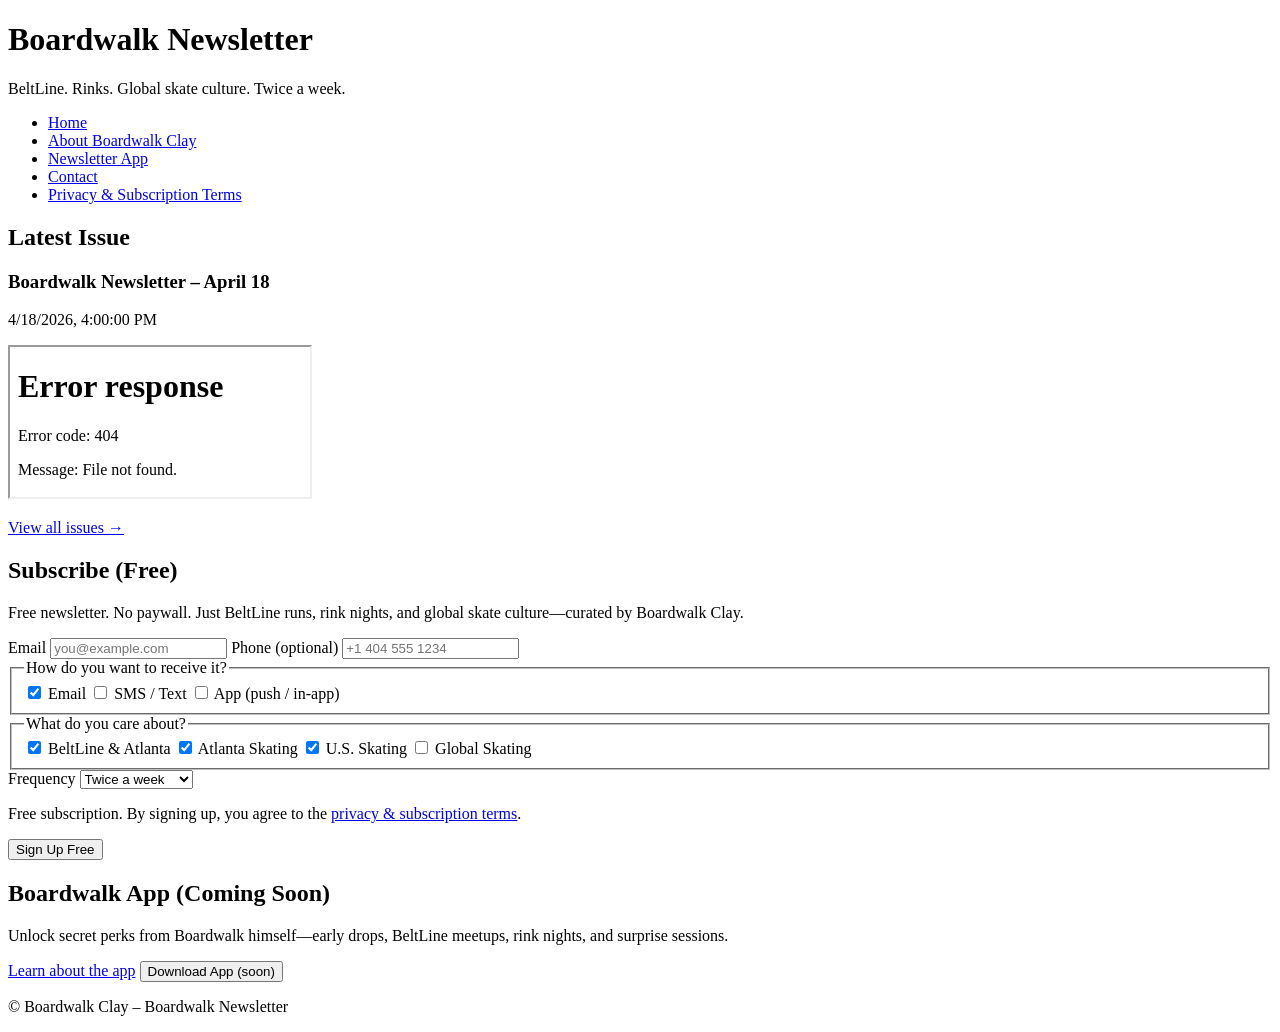
==== public/index.html @ c2ce7f1a "Update index.html" ====
<!doctype html>
<html lang="en">
<head>
  <meta charset="utf-8">
  <title>Boardwalk Newsletter</title>
  <meta name="viewport" content="width=device-width, initial-scale=1">

  <!-- Favicon -->
  <link rel="icon" href="/icons/favicon-32.png" sizes="32x32">
  <link rel="icon" href="/icons/favicon-192.png" sizes="192x192">
  <link rel="apple-touch-icon" href="/icons/apple-touch-icon.png">

  <!-- Manifest -->
  <link rel="manifest" href="/manifest.webmanifest">

  <!-- Social preview -->
  <meta property="og:title" content="Boardwalk Newsletter">
  <meta property="og:description" content="BeltLine, rinks, and global skate culture—curated by Boardwalk Clay.">
  <meta property="og:image" content="/social/boardwalk-preview.png">
  <meta property="og:type" content="website">
  <meta name="twitter:card" content="summary_large_image">

  <link rel="stylesheet" href="/styles.css">
</head>

<body>

  <!-- HEADER -->
  <header class="bw-header">
    <h1>Boardwalk Newsletter</h1>
    <p>BeltLine. Rinks. Global skate culture. Twice a week.</p>

    <!-- TOP NAV (VISIBLE LINKS) -->
    <nav class="bw-nav">
      <ul>
        <li><a href="/">Home</a></li>
        <li><a href="/about.html">About Boardwalk Clay</a></li>
        <li><a href="/newsletter-app.html">Newsletter App</a></li>
        <li><a href="/contact.html">Contact</a></li>
        <li><a href="/privacy.html">Privacy & Subscription Terms</a></li>
      </ul>
    </nav>
  </header>

  <!-- MAIN LAYOUT -->
  <main class="bw-main bw-main-layout">

    <!-- LEFT COLUMN -->
    <section class="bw-column-left">

      <!-- LATEST ISSUE FIRST -->
      <section class="bw-card">
        <h2>Latest Issue</h2>

        <div id="latestIssueMeta" class="bw-latest-meta"></div>

        <div id="latestIssueFrameWrapper" class="bw-latest-frame-wrapper"></div>

        <p class="bw-latest-link">
          <a href="/newsletter.html">View all issues →</a>
        </p>
      </section>

      <!-- SUBSCRIBE SECOND -->
      <section class="bw-card">
        <h2>Subscribe (Free)</h2>
        <p class="bw-subcopy">
          Free newsletter. No paywall. Just BeltLine runs, rink nights, and global skate culture—curated by Boardwalk Clay.
        </p>

        <form id="subscribeForm">
          <label>
            Email
            <input type="email" name="email" placeholder="you@example.com" required>
          </label>

          <label>
            Phone (optional)
            <input type="tel" name="phone" placeholder="+1 404 555 1234">
          </label>

          <fieldset>
            <legend>How do you want to receive it?</legend>
            <label><input type="checkbox" name="channelEmail" checked> Email</label>
            <label><input type="checkbox" name="channelSms"> SMS / Text</label>
            <label><input type="checkbox" name="channelApp"> App (push / in-app)</label>
          </fieldset>

          <fieldset>
            <legend>What do you care about?</legend>
            <label><input type="checkbox" name="topicBeltline" checked> BeltLine & Atlanta</label>
            <label><input type="checkbox" name="topicSkatingLocal" checked> Atlanta Skating</label>
            <label><input type="checkbox" name="topicSkatingNational" checked> U.S. Skating</label>
            <label><input type="checkbox" name="topicSkatingGlobal"> Global Skating</label>
          </fieldset>

          <label>
            Frequency
            <select name="frequency">
              <option value="twice-weekly" selected>Twice a week</option>
              <option value="weekly">Once a week</option>
              <option value="digest">Big events only</option>
            </select>
          </label>

          <p class="bw-legal">
            Free subscription. By signing up, you agree to the
            <a href="/privacy.html" target="_blank">privacy & subscription terms</a>.
          </p>

          <button type="submit">Sign Up Free</button>
          <p id="subscribeStatus" class="bw-status"></p>
        </form>
      </section>

    </section>

    <!-- RIGHT COLUMN -->
    <aside class="bw-column-right">
      <section class="bw-card bw-card-app-cta">
        <h2>Boardwalk App (Coming Soon)</h2>
        <p>
          Unlock secret perks from Boardwalk himself—early drops, BeltLine meetups, rink nights, and surprise sessions.
        </p>
        <a href="/newsletter-app.html" class="bw-button-secondary">Learn about the app</a>
        <button class="bw-button-primary bw-button-download">Download App (soon)</button>
      </section>
    </aside>

  </main>

  <footer class="bw-footer">
    <p>© Boardwalk Clay – Boardwalk Newsletter</p>
  </footer>

  <script src="/app.js" type="module"></script>

  <!-- LOAD LATEST ISSUE -->
  <script type="module">
    async function loadLatestIssue() {
      const metaEl = document.getElementById('latestIssueMeta');
      const frameWrapper = document.getElementById('latestIssueFrameWrapper');

      try {
        const res = await fetch('/data/issues/index.json', { cache: 'no-store' });
        const issues = await res.json();

        if (!issues.length) {
          metaEl.innerHTML = '<p>No issues published yet.</p>';
          return;
        }

        // newest → oldest
        issues.sort((a, b) => {
          const da = a.createdAt || a.id;
          const db = b.createdAt || b.id;
          return da < db ? 1 : -1;
        });

        const latest = issues[0];

        metaEl.innerHTML = `
          <h3>${latest.title}</h3>
          <p class="bw-latest-date">
            ${latest.createdAt ? new Date(latest.createdAt).toLocaleString() : ""}
          </p>
        `;

        frameWrapper.innerHTML = `
          <iframe
            src="${latest.path}"
            class="bw-latest-iframe"
            loading="lazy"
            title="Latest Boardwalk Newsletter"
          ></iframe>
        `;
      } catch (err) {
        metaEl.innerHTML = '<p>Unable to load latest issue.</p>';
      }
    }

    loadLatestIssue();
  </script>

</body>
</html>
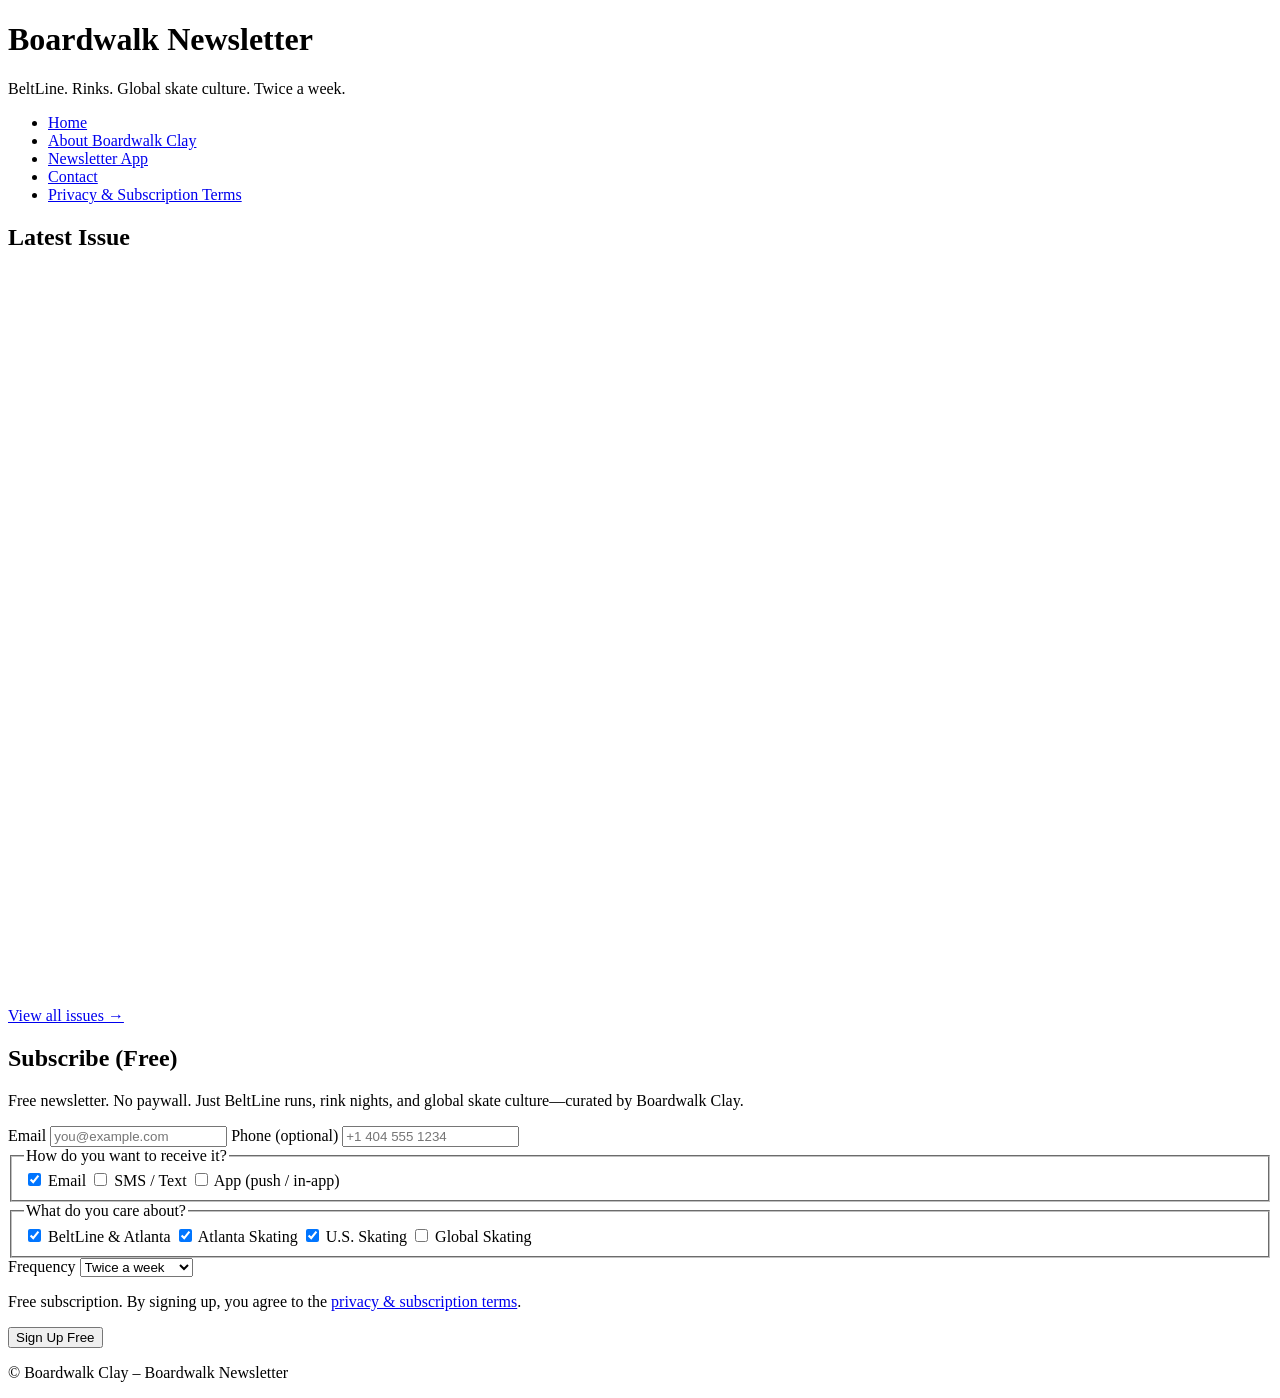
==== commit bd69d6a5: "Update index.html" ====
--- a/public/index.html
+++ b/public/index.html
@@ -5,15 +5,11 @@
   <title>Boardwalk Newsletter</title>
   <meta name="viewport" content="width=device-width, initial-scale=1">
 
-  <!-- Favicon -->
   <link rel="icon" href="/icons/favicon-32.png" sizes="32x32">
   <link rel="icon" href="/icons/favicon-192.png" sizes="192x192">
   <link rel="apple-touch-icon" href="/icons/apple-touch-icon.png">
-
-  <!-- Manifest -->
   <link rel="manifest" href="/manifest.webmanifest">
 
-  <!-- Social preview -->
   <meta property="og:title" content="Boardwalk Newsletter">
   <meta property="og:description" content="BeltLine, rinks, and global skate culture—curated by Boardwalk Clay.">
   <meta property="og:image" content="/social/boardwalk-preview.png">
@@ -30,102 +26,86 @@
     <h1>Boardwalk Newsletter</h1>
     <p>BeltLine. Rinks. Global skate culture. Twice a week.</p>
 
-    <!-- TOP NAV (VISIBLE LINKS) -->
     <nav class="bw-nav">
       <ul>
         <li><a href="/">Home</a></li>
-        <li><a href="/about.html">About Boardwalk Clay</a></li>
-        <li><a href="/newsletter-app.html">Newsletter App</a></li>
-        <li><a href="/contact.html">Contact</a></li>
-        <li><a href="/privacy.html">Privacy & Subscription Terms</a></li>
+        <li><a href="/pages/about.html">About Boardwalk Clay</a></li>
+        <li><a href="/pages/newsletter-app.html">Newsletter App</a></li>
+        <li><a href="/pages/contact.html">Contact</a></li>
+        <li><a href="/pages/privacy.html">Privacy & Subscription Terms</a></li>
       </ul>
     </nav>
   </header>
 
-  <!-- MAIN LAYOUT -->
-  <main class="bw-main bw-main-layout">
+  <!-- MAIN -->
+  <main class="bw-main">
 
-    <!-- LEFT COLUMN -->
-    <section class="bw-column-left">
+    <!-- FULL PAGE NEWSLETTER -->
+    <section class="bw-card">
+      <h2>Latest Issue</h2>
 
-      <!-- LATEST ISSUE FIRST -->
-      <section class="bw-card">
-        <h2>Latest Issue</h2>
+      <div id="latestIssueMeta" class="bw-latest-meta"></div>
 
-        <div id="latestIssueMeta" class="bw-latest-meta"></div>
+      <div id="latestIssueFrameWrapper" class="bw-latest-frame-wrapper" style="height: 80vh;">
+        <!-- iframe injected here -->
+      </div>
 
-        <div id="latestIssueFrameWrapper" class="bw-latest-frame-wrapper"></div>
+      <p class="bw-latest-link">
+        <a href="/pages/newsletter.html">View all issues →</a>
+      </p>
+    </section>
 
-        <p class="bw-latest-link">
-          <a href="/newsletter.html">View all issues →</a>
-        </p>
-      </section>
+    <!-- SUBSCRIBE UNDERNEATH -->
+    <section class="bw-card">
+      <h2>Subscribe (Free)</h2>
+      <p class="bw-subcopy">
+        Free newsletter. No paywall. Just BeltLine runs, rink nights, and global skate culture—curated by Boardwalk Clay.
+      </p>
 
-      <!-- SUBSCRIBE SECOND -->
-      <section class="bw-card">
-        <h2>Subscribe (Free)</h2>
-        <p class="bw-subcopy">
-          Free newsletter. No paywall. Just BeltLine runs, rink nights, and global skate culture—curated by Boardwalk Clay.
+      <form id="subscribeForm">
+        <label>
+          Email
+          <input type="email" name="email" placeholder="you@example.com" required>
+        </label>
+
+        <label>
+          Phone (optional)
+          <input type="tel" name="phone" placeholder="+1 404 555 1234">
+        </label>
+
+        <fieldset>
+          <legend>How do you want to receive it?</legend>
+          <label><input type="checkbox" name="channelEmail" checked> Email</label>
+          <label><input type="checkbox" name="channelSms"> SMS / Text</label>
+          <label><input type="checkbox" name="channelApp"> App (push / in-app)</label>
+        </fieldset>
+
+        <fieldset>
+          <legend>What do you care about?</legend>
+          <label><input type="checkbox" name="topicBeltline" checked> BeltLine & Atlanta</label>
+          <label><input type="checkbox" name="topicSkatingLocal" checked> Atlanta Skating</label>
+          <label><input type="checkbox" name="topicSkatingNational" checked> U.S. Skating</label>
+          <label><input type="checkbox" name="topicSkatingGlobal"> Global Skating</label>
+        </fieldset>
+
+        <label>
+          Frequency
+          <select name="frequency">
+            <option value="twice-weekly" selected>Twice a week</option>
+            <option value="weekly">Once a week</option>
+            <option value="digest">Big events only</option>
+          </select>
+        </label>
+
+        <p class="bw-legal">
+          Free subscription. By signing up, you agree to the
+          <a href="/pages/privacy.html" target="_blank">privacy & subscription terms</a>.
         </p>
 
-        <form id="subscribeForm">
-          <label>
-            Email
-            <input type="email" name="email" placeholder="you@example.com" required>
-          </label>
-
-          <label>
-            Phone (optional)
-            <input type="tel" name="phone" placeholder="+1 404 555 1234">
-          </label>
-
-          <fieldset>
-            <legend>How do you want to receive it?</legend>
-            <label><input type="checkbox" name="channelEmail" checked> Email</label>
-            <label><input type="checkbox" name="channelSms"> SMS / Text</label>
-            <label><input type="checkbox" name="channelApp"> App (push / in-app)</label>
-          </fieldset>
-
-          <fieldset>
-            <legend>What do you care about?</legend>
-            <label><input type="checkbox" name="topicBeltline" checked> BeltLine & Atlanta</label>
-            <label><input type="checkbox" name="topicSkatingLocal" checked> Atlanta Skating</label>
-            <label><input type="checkbox" name="topicSkatingNational" checked> U.S. Skating</label>
-            <label><input type="checkbox" name="topicSkatingGlobal"> Global Skating</label>
-          </fieldset>
-
-          <label>
-            Frequency
-            <select name="frequency">
-              <option value="twice-weekly" selected>Twice a week</option>
-              <option value="weekly">Once a week</option>
-              <option value="digest">Big events only</option>
-            </select>
-          </label>
-
-          <p class="bw-legal">
-            Free subscription. By signing up, you agree to the
-            <a href="/privacy.html" target="_blank">privacy & subscription terms</a>.
-          </p>
-
-          <button type="submit">Sign Up Free</button>
-          <p id="subscribeStatus" class="bw-status"></p>
-        </form>
-      </section>
-
+        <button type="submit">Sign Up Free</button>
+        <p id="subscribeStatus" class="bw-status"></p>
+      </form>
     </section>
-
-    <!-- RIGHT COLUMN -->
-    <aside class="bw-column-right">
-      <section class="bw-card bw-card-app-cta">
-        <h2>Boardwalk App (Coming Soon)</h2>
-        <p>
-          Unlock secret perks from Boardwalk himself—early drops, BeltLine meetups, rink nights, and surprise sessions.
-        </p>
-        <a href="/newsletter-app.html" class="bw-button-secondary">Learn about the app</a>
-        <button class="bw-button-primary bw-button-download">Download App (soon)</button>
-      </section>
-    </aside>
 
   </main>
 
@@ -133,54 +113,8 @@
     <p>© Boardwalk Clay – Boardwalk Newsletter</p>
   </footer>
 
-  <script src="/app.js" type="module"></script>
-
-  <!-- LOAD LATEST ISSUE -->
-  <script type="module">
-    async function loadLatestIssue() {
-      const metaEl = document.getElementById('latestIssueMeta');
-      const frameWrapper = document.getElementById('latestIssueFrameWrapper');
-
-      try {
-        const res = await fetch('/data/issues/index.json', { cache: 'no-store' });
-        const issues = await res.json();
-
-        if (!issues.length) {
-          metaEl.innerHTML = '<p>No issues published yet.</p>';
-          return;
-        }
-
-        // newest → oldest
-        issues.sort((a, b) => {
-          const da = a.createdAt || a.id;
-          const db = b.createdAt || b.id;
-          return da < db ? 1 : -1;
-        });
-
-        const latest = issues[0];
-
-        metaEl.innerHTML = `
-          <h3>${latest.title}</h3>
-          <p class="bw-latest-date">
-            ${latest.createdAt ? new Date(latest.createdAt).toLocaleString() : ""}
-          </p>
-        `;
-
-        frameWrapper.innerHTML = `
-          <iframe
-            src="${latest.path}"
-            class="bw-latest-iframe"
-            loading="lazy"
-            title="Latest Boardwalk Newsletter"
-          ></iframe>
-        `;
-      } catch (err) {
-        metaEl.innerHTML = '<p>Unable to load latest issue.</p>';
-      }
-    }
-
-    loadLatestIssue();
-  </script>
+  <script src="/js/index.js" type="module"></script>
+  <script src="/js/subscribe.js" type="module"></script>
 
 </body>
 </html>
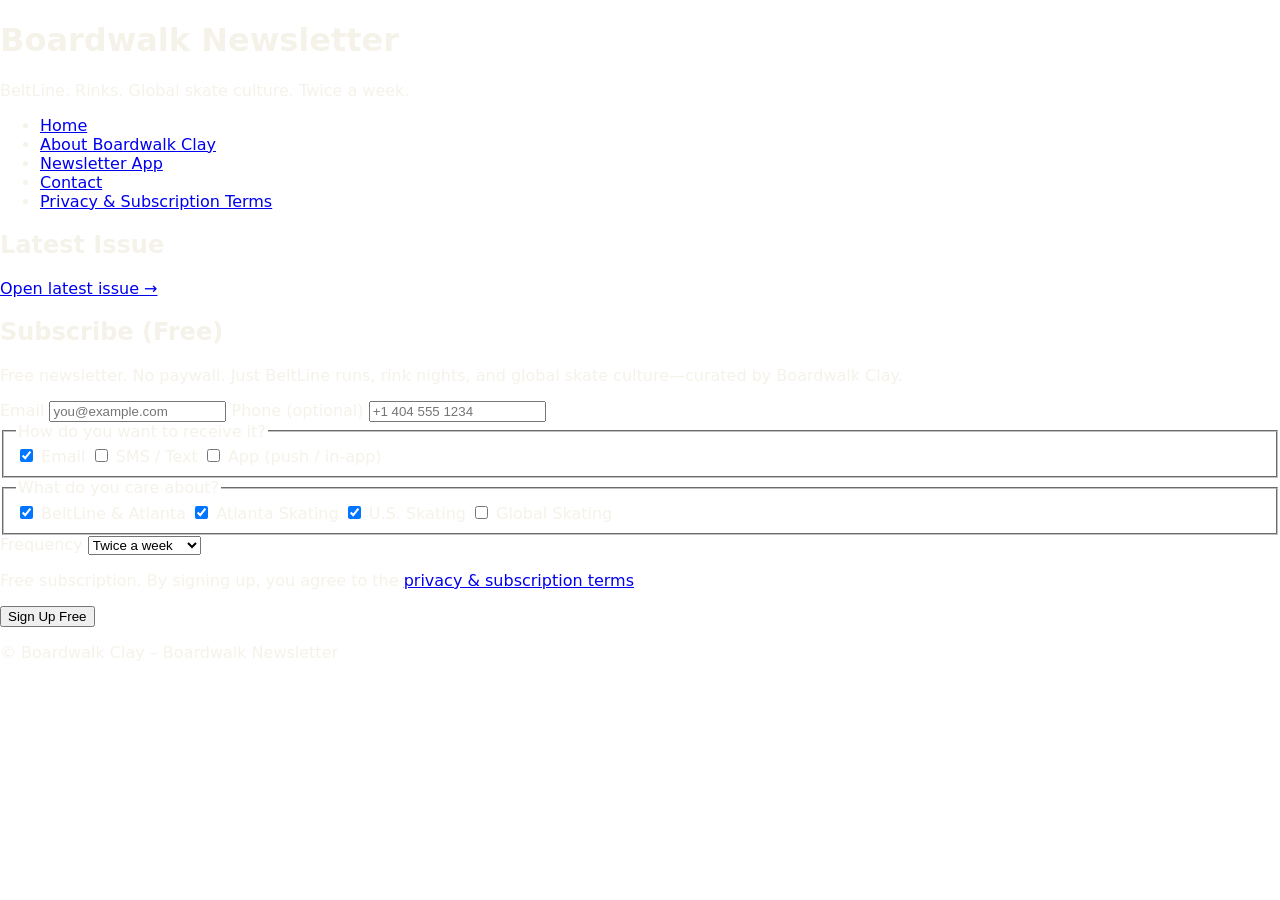
==== commit 0a08012e: "Update index.html" ====
--- a/public/index.html
+++ b/public/index.html
@@ -15,6 +15,23 @@
   <meta property="og:image" content="/social/boardwalk-preview.png">
   <meta property="og:type" content="website">
   <meta name="twitter:card" content="summary_large_image">
+
+  <!-- BACKGROUND IMAGE HERE LIKE YOU ASKED -->
+  <style>
+    body {
+      background: url("/images/news.jpg") no-repeat center center fixed;
+      background-size: cover;
+      margin: 0;
+      font-family: system-ui, sans-serif;
+      color: #f5f2e9;
+    }
+    @media (max-width: 768px) {
+      body {
+        background-attachment: scroll;
+        background-position: center top;
+      }
+    }
+  </style>
 
   <link rel="stylesheet" href="/styles.css">
 </head>
@@ -40,22 +57,18 @@
   <!-- MAIN -->
   <main class="bw-main">
 
-    <!-- FULL PAGE NEWSLETTER -->
+    <!-- LATEST ISSUE (NO IFRAME, JUST A LINK) -->
     <section class="bw-card">
       <h2>Latest Issue</h2>
 
       <div id="latestIssueMeta" class="bw-latest-meta"></div>
 
-      <div id="latestIssueFrameWrapper" class="bw-latest-frame-wrapper" style="height: 80vh;">
-        <!-- iframe injected here -->
-      </div>
-
       <p class="bw-latest-link">
-        <a href="/pages/newsletter.html">View all issues →</a>
+        <a id="latestIssueLink" href="/pages/newsletter.html">Open latest issue →</a>
       </p>
     </section>
 
-    <!-- SUBSCRIBE UNDERNEATH -->
+    <!-- SUBSCRIBE -->
     <section class="bw-card">
       <h2>Subscribe (Free)</h2>
       <p class="bw-subcopy">
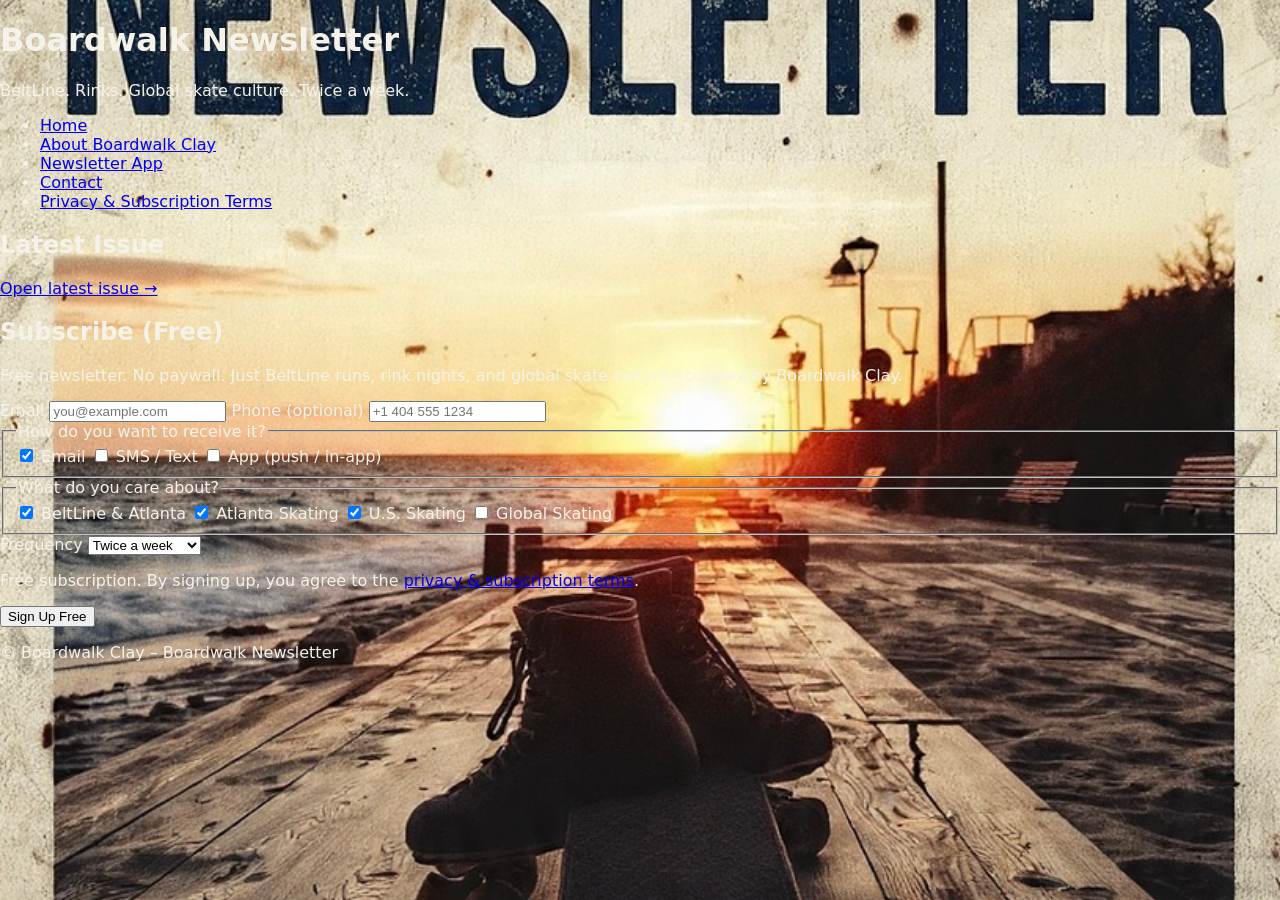
==== commit d22851a0: "Update index.html" ====
--- a/public/index.html
+++ b/public/index.html
@@ -19,7 +19,7 @@
   <!-- BACKGROUND IMAGE HERE LIKE YOU ASKED -->
   <style>
     body {
-      background: url("/images/news.jpg") no-repeat center center fixed;
+      background: url("images/news.jpg") no-repeat center center fixed;
       background-size: cover;
       margin: 0;
       font-family: system-ui, sans-serif;
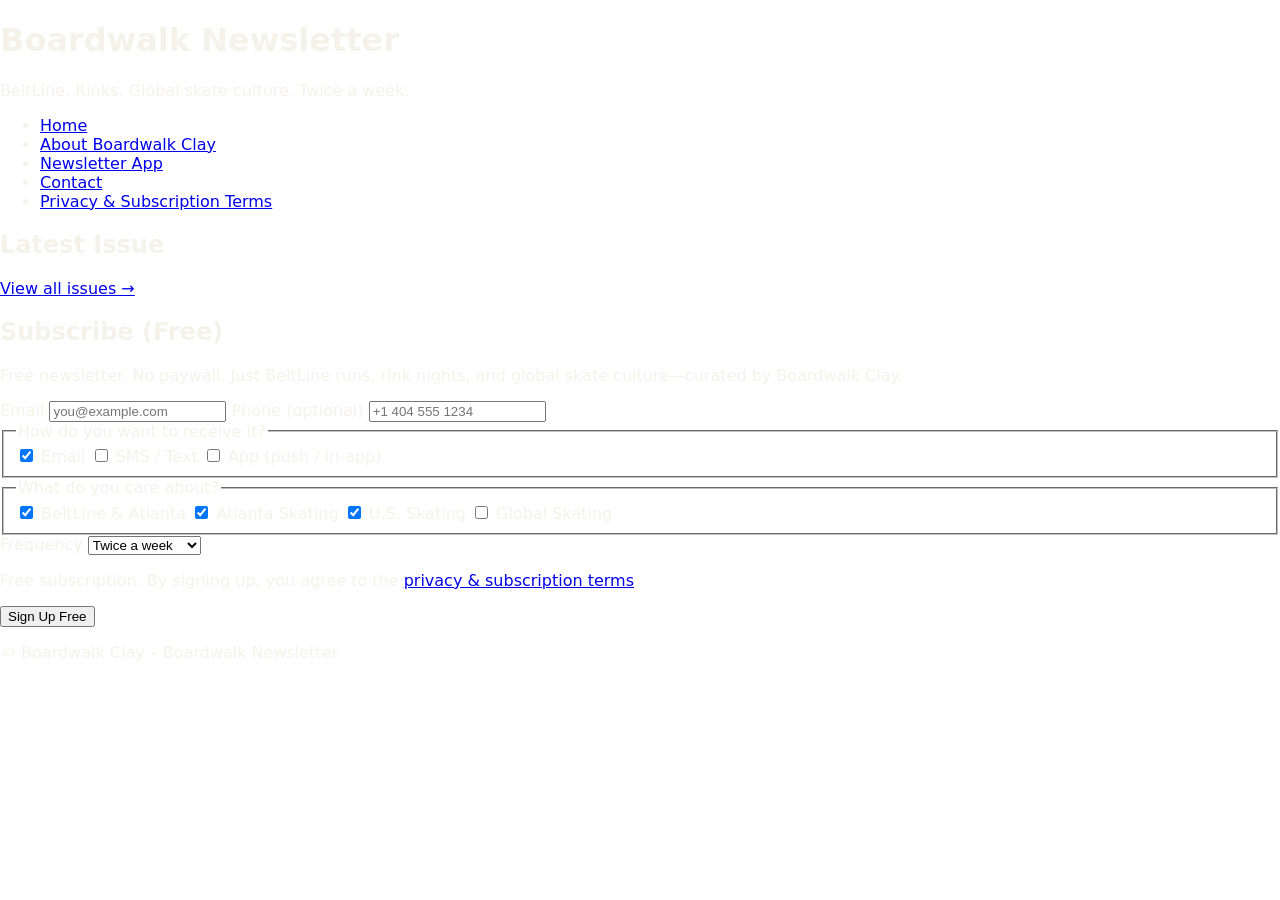
==== commit 0eadc355: "Update index.html" ====
--- a/public/index.html
+++ b/public/index.html
@@ -16,10 +16,10 @@
   <meta property="og:type" content="website">
   <meta name="twitter:card" content="summary_large_image">
 
-  <!-- BACKGROUND IMAGE HERE LIKE YOU ASKED -->
+  <!-- BACKGROUND IMAGE (WORKS NOW) -->
   <style>
     body {
-      background: url("images/news.jpg") no-repeat center center fixed;
+      background: url("/images/news.jpg") no-repeat center center fixed;
       background-size: cover;
       margin: 0;
       font-family: system-ui, sans-serif;
@@ -57,14 +57,13 @@
   <!-- MAIN -->
   <main class="bw-main">
 
-    <!-- LATEST ISSUE (NO IFRAME, JUST A LINK) -->
+    <!-- LATEST ISSUE (NO IFRAME) -->
     <section class="bw-card">
       <h2>Latest Issue</h2>
-
       <div id="latestIssueMeta" class="bw-latest-meta"></div>
 
       <p class="bw-latest-link">
-        <a id="latestIssueLink" href="/pages/newsletter.html">Open latest issue →</a>
+        <a id="latestIssueLink" href="/pages/newsletter.html">View all issues →</a>
       </p>
     </section>
 
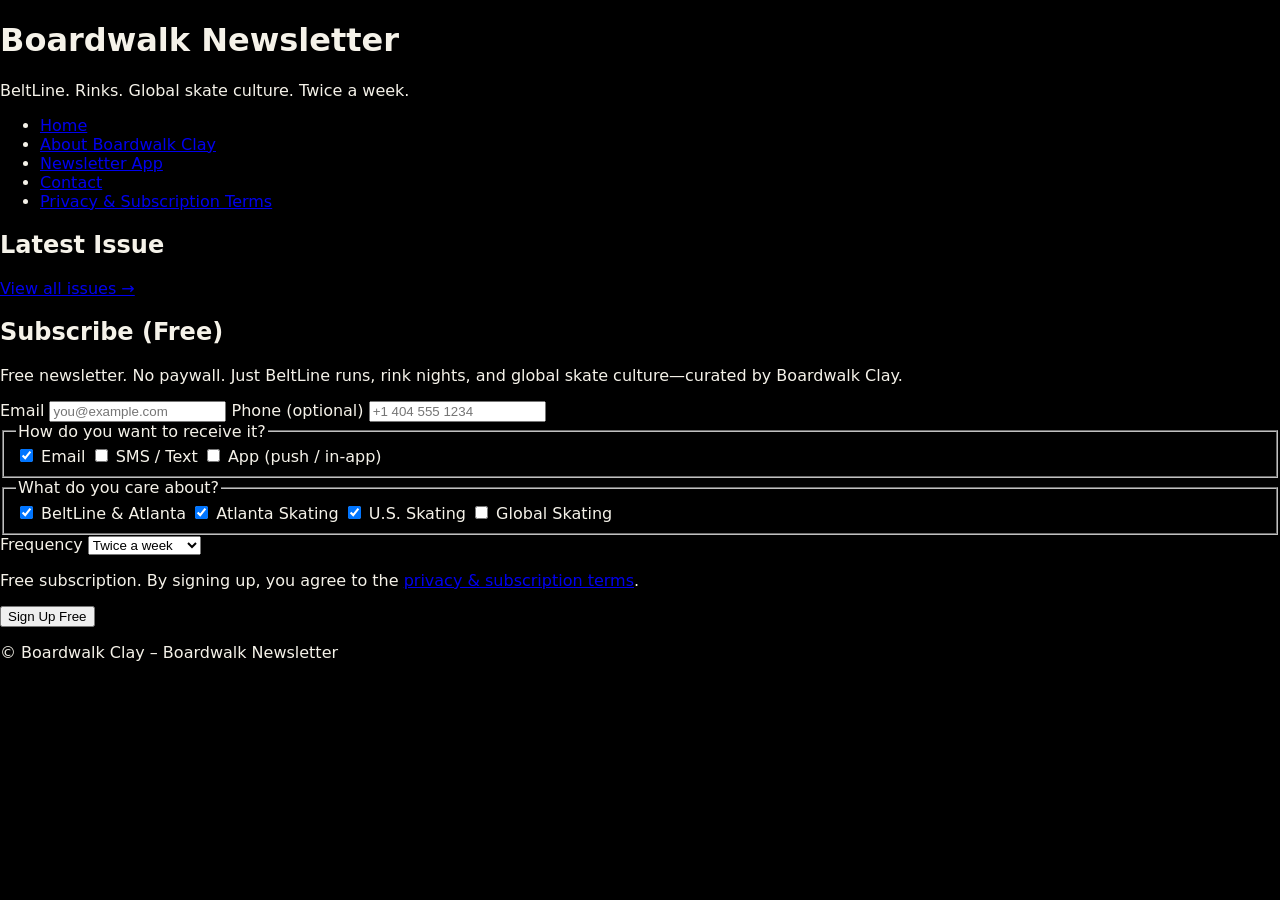
==== commit 82688e8e: "Update index.html" ====
--- a/public/index.html
+++ b/public/index.html
@@ -5,22 +5,23 @@
   <title>Boardwalk Newsletter</title>
   <meta name="viewport" content="width=device-width, initial-scale=1">
 
-  <link rel="icon" href="/icons/favicon-32.png" sizes="32x32">
-  <link rel="icon" href="/icons/favicon-192.png" sizes="192x192">
+  <link rel="icon" href="/icons/icon-192.png" sizes="192x192">
   <link rel="apple-touch-icon" href="/icons/apple-touch-icon.png">
   <link rel="manifest" href="/manifest.webmanifest">
 
+  <!-- SOCIAL -->
   <meta property="og:title" content="Boardwalk Newsletter">
   <meta property="og:description" content="BeltLine, rinks, and global skate culture—curated by Boardwalk Clay.">
   <meta property="og:image" content="/social/boardwalk-preview.png">
   <meta property="og:type" content="website">
   <meta name="twitter:card" content="summary_large_image">
 
-  <!-- BACKGROUND IMAGE (WORKS NOW) -->
+  <!-- BACKGROUND IMAGE (FULL IMAGE, NO CROPPING) -->
   <style>
     body {
-      background: url("/images/news.jpg") no-repeat center center fixed;
-      background-size: cover;
+      background: #000 url("/images/news.jpg") no-repeat center center;
+      background-size: contain; /* show entire image */
+      background-attachment: fixed;
       margin: 0;
       font-family: system-ui, sans-serif;
       color: #f5f2e9;
@@ -28,6 +29,7 @@
     @media (max-width: 768px) {
       body {
         background-attachment: scroll;
+        background-size: contain;
         background-position: center top;
       }
     }
@@ -38,7 +40,6 @@
 
 <body>
 
-  <!-- HEADER -->
   <header class="bw-header">
     <h1>Boardwalk Newsletter</h1>
     <p>BeltLine. Rinks. Global skate culture. Twice a week.</p>
@@ -54,20 +55,17 @@
     </nav>
   </header>
 
-  <!-- MAIN -->
   <main class="bw-main">
 
-    <!-- LATEST ISSUE (NO IFRAME) -->
     <section class="bw-card">
       <h2>Latest Issue</h2>
-      <div id="latestIssueMeta" class="bw-latest-meta"></div>
+      <div id="latestIssueMeta"></div>
 
       <p class="bw-latest-link">
-        <a id="latestIssueLink" href="/pages/newsletter.html">View all issues →</a>
+        <a href="/pages/newsletter.html">View all issues →</a>
       </p>
     </section>
 
-    <!-- SUBSCRIBE -->
     <section class="bw-card">
       <h2>Subscribe (Free)</h2>
       <p class="bw-subcopy">
